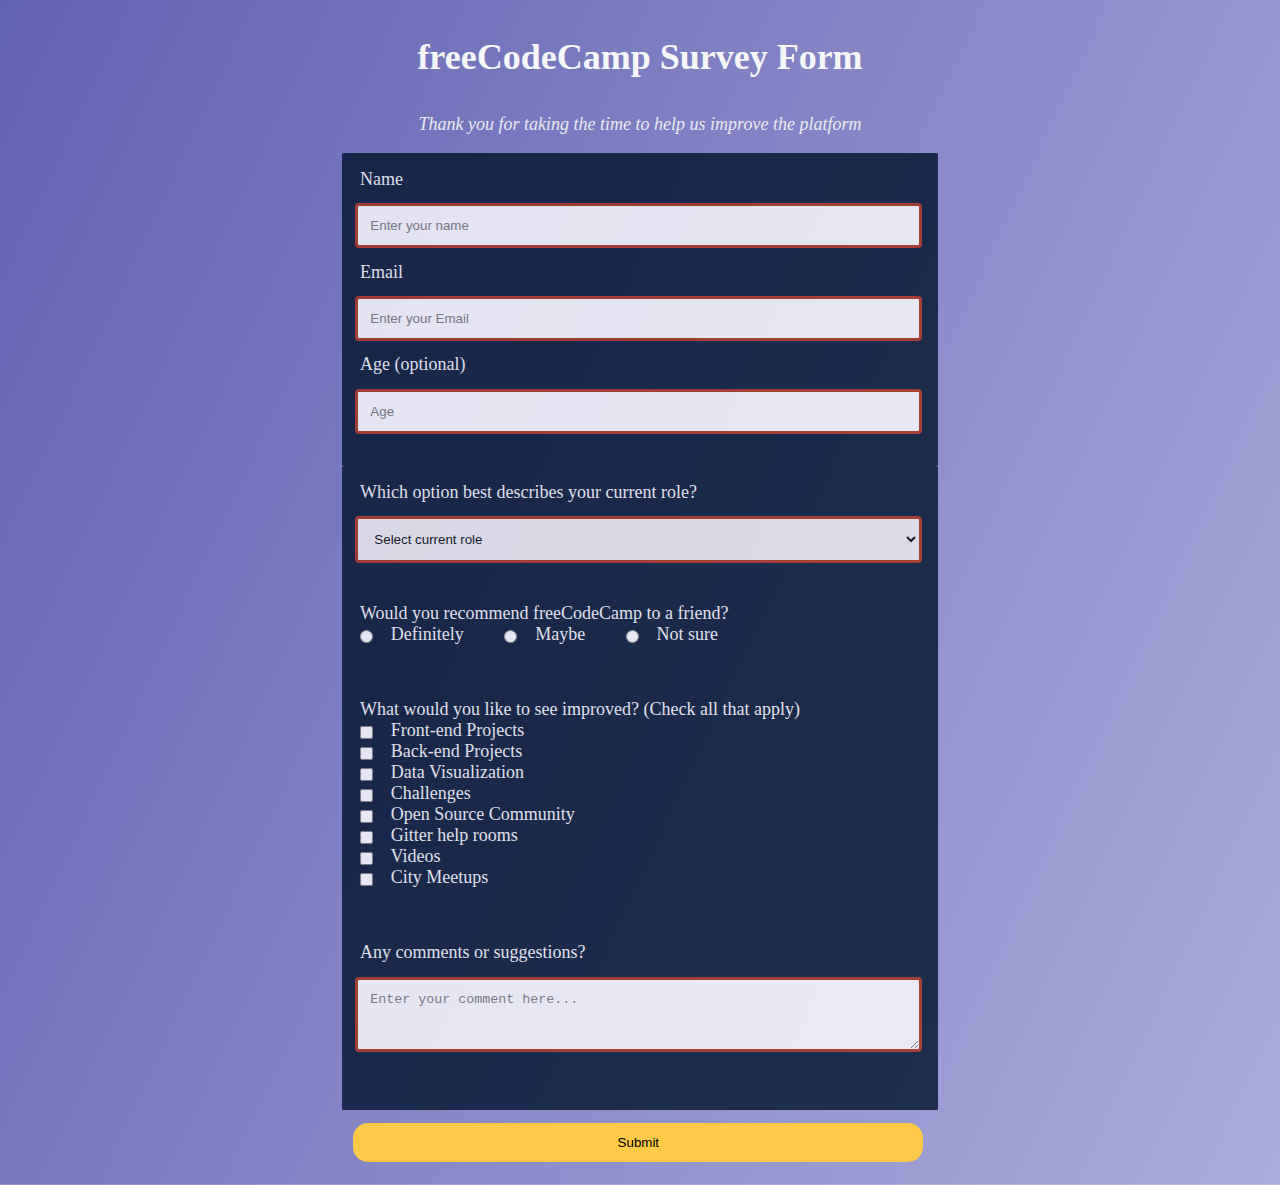
==== Responsive Web Design/5-Project(1) Survey Form/index.html @ fd01b982 "Change filenames" ====
<!DOCTYPE html>
<html lang="en">

<head>
  <title>freeCodeCamp Survey Form</title>
  <meta charset="UTF-8">
  <link rel="stylesheet" href="styles.css" />
</head>

<body>
  <h1 id="title">freeCodeCamp Survey Form</h1>
  <p id="description">Thank you for taking the time to help us improve the platform</p>

  <form id="survey-form">
    <fieldset>
      <label id="name-label"> Name
        <input id="name" type="text" placeholder="Enter your name" required /></label>

      <label id="email-label"> Email
        <input id="email" type="email" placeholder="Enter your Email" required /></label>

      <label id="number-label"> Age (optional)
        <input id="number" type="number" placeholder="Age" min="16" max="120" /></label>
    </fieldset>

    <fieldset>
      <label>Which option best describes your current role?
        <select id="dropdown">
          <option value="">Select current role</option>
          <option value="1"> Student</option>
          <option value="2"> Full Time Job</option>
          <option value="3"> Full Time Learner</option>
          <option value="4">Prefer not to say</option>
          <option value="5">Other</option>
        </select>
      </label>

      <label>Would you recommend freeCodeCamp to a friend?</label><br>
      <label><input type="radio" name="radio-button" value="definetely" class="inline" /> Definitely</label>
      <label><input type="radio" name="radio-button" value="maybe" class="inline" /> Maybe<label>
      <label><input type="radio" name="radio-button" class="inline" value="not-sure" /> Not sure</label>
      
      <div class="improve-options">
        <label>What would you like to see improved? (Check all that apply)</label><br>
        <label><input class="inline" type="checkbox" name="survey-form" value="frontend-p" /> Front-end
          Projects</label><br>
        <label><input class="inline" type="checkbox" name="survey-form" value="backend-p" /> Back-end
          Projects</label><br>
        <label><input class="inline" type="checkbox" name="survey-form" value="data-vis" /> Data
          Visualization</label><br>
        <label><input class="inline" type="checkbox" name="survey-form" value="challanges" /> Challenges</label><br>
        <label><input class="inline" type="checkbox" name="survey-form" value="open-source-com" /> Open Source
          Community</label><br>
        <label><input class="inline" type="checkbox" name="survey-form" value="help-rooms" /> Gitter help
          rooms</label><br>
        <label><input class="inline" type="checkbox" name="survey-form" value="videos" /> Videos</label><br>
        <label><input class="inline" type="checkbox" name="survey-form" value="city-meetup" /> City
          Meetups</label><br>
      </div>

      <div class="comment">
        <label>Any comments or suggestions?</label>
        <textarea name="suggestion" rows="3" cols="30" placeholder="Enter your comment here..."></textarea>
      </div>   
    </fieldset>

    <input id="submit" type="submit" value="Submit" />
  </form>
</body>

</html>
---- Responsive Web Design/5-Project(1) Survey Form/styles.css ----
* {
  box-sizing: border-box;
}

body {
  margin: 0;
  background-image: linear-gradient(
      115deg,
      rgba(58, 58, 158, 0.8),
      rgba(136, 136, 206, 0.7)
    ),
    url(https://images.unsplash.com/photo-1604819360294-88464109e919?ixlib=rb-1.2.1&ixid=MnwxMjA3fDB8MHxwaG90by1wYWdlfHx8fGVufDB8fHx8&auto=format&fit=crop&w=1170&q=80);
  background-size: cover;
  background-repeat: no-repeat;
  background-position: center;
  color: #f5f6f7;
  font-family: Open Sans;
  font-size: 18px;
}

h1, p {
  margin: 1em auto;
  text-align: center;
}

#description{
  opacity: 0.9;
  font-style: italic;
}


form {
  width: 70vw;
  max-width: 600px;
  min-width: 300px;

  margin: 0 auto;
  padding-bottom: 0.5em;
}

fieldset {
  border-radius: 2px;
  background-color:#00132d;
  opacity: 0.8;
  border: 0; 
  padding: 1rem 0;
  border-bottom: 3px solid #00132d;
}

input,
textarea,
select {
  width: 95%;
  padding: 12px;
  border: 3px solid rgb(172,44,17);
  border-radius: 4px;
  resize: vertical;
  margin:1em;
}

.inline {
  width: unset;
  margin: 0 1em 0 0;
  vertical-align: middle;
}

input,label{
  margin:1em;
}

#submit{
  background-color:#fcca46;
  border:none;
  border-radius:15px;
}

.improve-options{
  margin-top:3em;
  margin-bottom:3em;
}

#dropdown{
  margin-bottom:3em;
}

input[type="checkbox"],[type="radio"]{
    cursor: pointer;
}
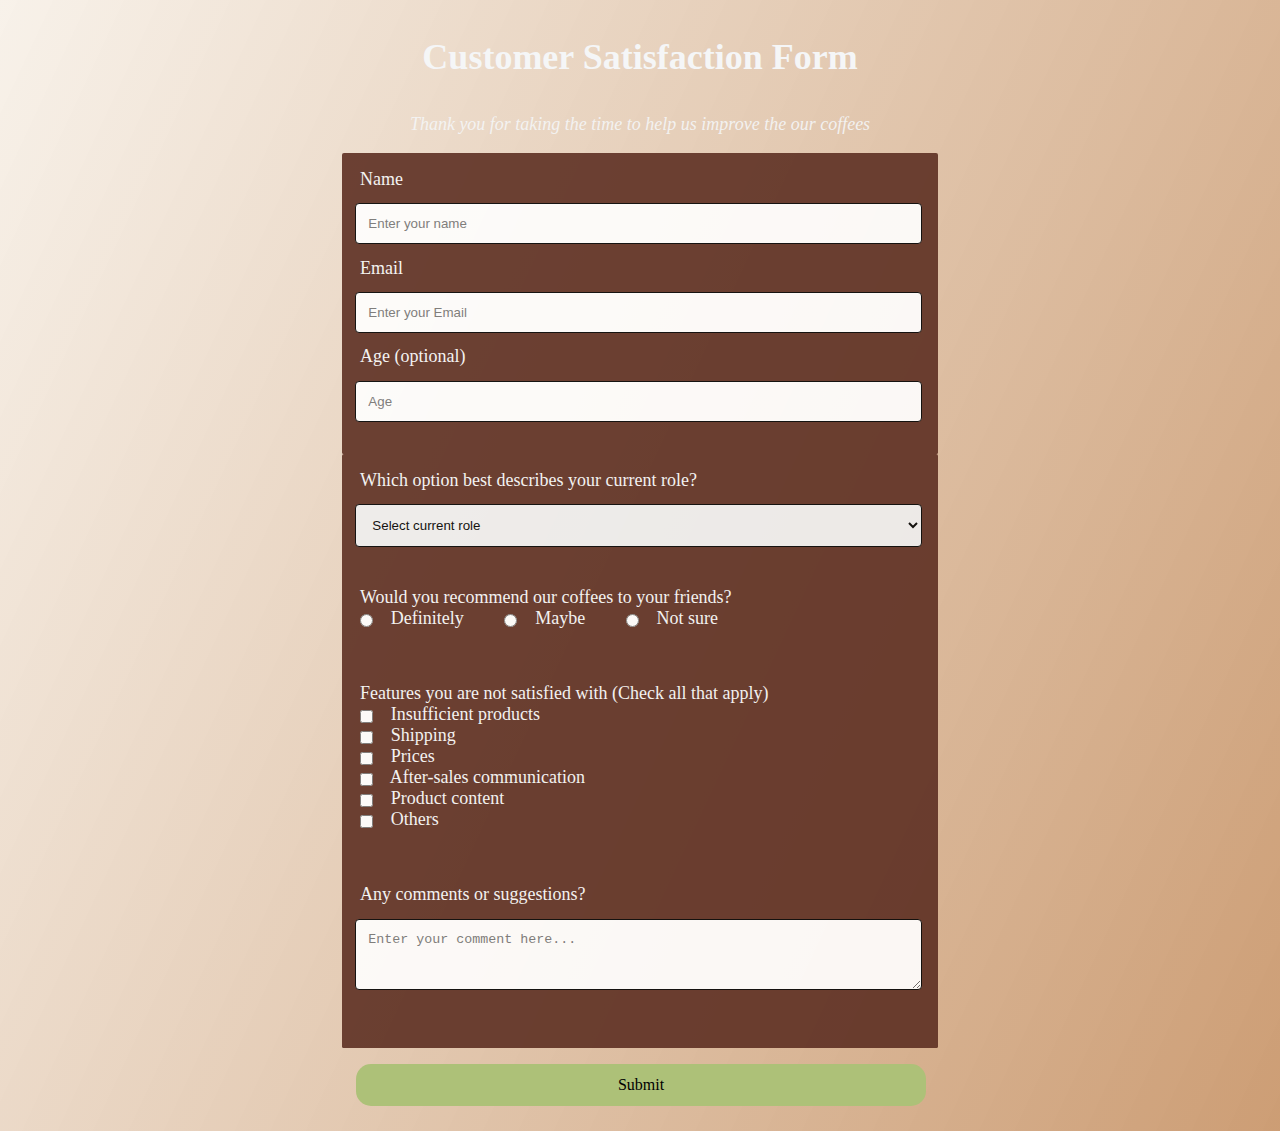
==== commit de97475b: "Change Survey Form Project" ====
--- a/Responsive Web Design/5-Project(1) Survey Form/index.html
+++ b/Responsive Web Design/5-Project(1) Survey Form/index.html
@@ -2,70 +2,63 @@
 <html lang="en">
 
 <head>
-  <title>freeCodeCamp Survey Form</title>
+  <title>Survey Form</title>
   <meta charset="UTF-8">
   <link rel="stylesheet" href="styles.css" />
 </head>
 
 <body>
-  <h1 id="title">freeCodeCamp Survey Form</h1>
-  <p id="description">Thank you for taking the time to help us improve the platform</p>
+  <h1 id="title">Customer Satisfaction Form</h1>
+  <p id="description">Thank you for taking the time to help us improve the our coffees</p>
 
   <form id="survey-form">
+
     <fieldset>
-      <label id="name-label"> Name
+      <label id="name-label"> Name 
         <input id="name" type="text" placeholder="Enter your name" required /></label>
 
-      <label id="email-label"> Email
+      <label id="email-label"> Email 
         <input id="email" type="email" placeholder="Enter your Email" required /></label>
 
-      <label id="number-label"> Age (optional)
-        <input id="number" type="number" placeholder="Age" min="16" max="120" /></label>
+      <label id="number-label"> Age (optional) 
+        <input id="number" type="number" placeholder="Age" min="16" max="120"/></label>
     </fieldset>
 
     <fieldset>
       <label>Which option best describes your current role?
-        <select id="dropdown">
-          <option value="">Select current role</option>
-          <option value="1"> Student</option>
-          <option value="2"> Full Time Job</option>
-          <option value="3"> Full Time Learner</option>
-          <option value="4">Prefer not to say</option>
-          <option value="5">Other</option>
-        </select>
-      </label>
-
-      <label>Would you recommend freeCodeCamp to a friend?</label><br>
+          <select id="dropdown">
+            <option value="">Select current role</option>
+            <option value="1"> Student</option>
+            <option value="2"> Full Time Employee</option>
+            <option value="3"> Employer</option>
+            <option value="4">Prefer not to say</option>
+            <option value="5">Other</option>
+          </select>
+    </label>
+      <label>Would you recommend our coffees to your friends?</label><br>
       <label><input type="radio" name="radio-button" value="definetely" class="inline" /> Definitely</label>
       <label><input type="radio" name="radio-button" value="maybe" class="inline" /> Maybe<label>
-      <label><input type="radio" name="radio-button" class="inline" value="not-sure" /> Not sure</label>
-      
+        <label><input type="radio" name="radio-button" class="inline" value="not-sure" /> Not sure</label>
+
       <div class="improve-options">
-        <label>What would you like to see improved? (Check all that apply)</label><br>
-        <label><input class="inline" type="checkbox" name="survey-form" value="frontend-p" /> Front-end
-          Projects</label><br>
-        <label><input class="inline" type="checkbox" name="survey-form" value="backend-p" /> Back-end
-          Projects</label><br>
-        <label><input class="inline" type="checkbox" name="survey-form" value="data-vis" /> Data
-          Visualization</label><br>
-        <label><input class="inline" type="checkbox" name="survey-form" value="challanges" /> Challenges</label><br>
-        <label><input class="inline" type="checkbox" name="survey-form" value="open-source-com" /> Open Source
-          Community</label><br>
-        <label><input class="inline" type="checkbox" name="survey-form" value="help-rooms" /> Gitter help
-          rooms</label><br>
-        <label><input class="inline" type="checkbox" name="survey-form" value="videos" /> Videos</label><br>
-        <label><input class="inline" type="checkbox" name="survey-form" value="city-meetup" /> City
-          Meetups</label><br>
+        <label>Features you are not satisfied with (Check all that apply)</label><br>
+        <label><input class="inline" type="checkbox" name="survey-form" value="frontend-p" /> 
+Insufficient products</label><br>
+        <label><input class="inline" type="checkbox" name="survey-form" value="backend-p" /> Shipping</label><br>
+        <label><input class="inline" type="checkbox" name="survey-form" value="data-vis" /> Prices</label><br>
+        <label><input class="inline" type="checkbox" name="survey-form" value="challanges" /> After-sales communication</label><br>
+        <label><input class="inline" type="checkbox" name="survey-form" value="open-source-com" /> Product content</label><br>
+        <label><input class="inline" type="checkbox" name="survey-form" value="help-rooms" /> Others</label><br>
       </div>
-
       <div class="comment">
         <label>Any comments or suggestions?</label>
         <textarea name="suggestion" rows="3" cols="30" placeholder="Enter your comment here..."></textarea>
-      </div>   
+      </div>
     </fieldset>
 
     <input id="submit" type="submit" value="Submit" />
   </form>
+
 </body>
 
 </html>--- a/Responsive Web Design/5-Project(1) Survey Form/styles.css
+++ b/Responsive Web Design/5-Project(1) Survey Form/styles.css
@@ -1,3 +1,4 @@
+
 * {
   box-sizing: border-box;
 }
@@ -6,12 +7,11 @@
   margin: 0;
   background-image: linear-gradient(
       115deg,
-      rgba(58, 58, 158, 0.8),
-      rgba(136, 136, 206, 0.7)
+      rgba(243, 233, 220, 0.6),
+      rgba(192, 133, 82, 0.8)
     ),
-    url(https://images.unsplash.com/photo-1604819360294-88464109e919?ixlib=rb-1.2.1&ixid=MnwxMjA3fDB8MHxwaG90by1wYWdlfHx8fGVufDB8fHx8&auto=format&fit=crop&w=1170&q=80);
+    url(https://images.unsplash.com/photo-1509042239860-f550ce710b93?ixlib=rb-1.2.1&ixid=MnwxMjA3fDB8MHxwaG90by1wYWdlfHx8fGVufDB8fHx8&auto=format&fit=crop&w=387&q=80);
   background-size: cover;
-  background-repeat: no-repeat;
   background-position: center;
   color: #f5f6f7;
   font-family: Open Sans;
@@ -33,18 +33,17 @@
   width: 70vw;
   max-width: 600px;
   min-width: 300px;
-
   margin: 0 auto;
   padding-bottom: 0.5em;
 }
 
 fieldset {
   border-radius: 2px;
-  background-color:#00132d;
-  opacity: 0.8;
+  background-color:#5e3023;
+  opacity: 0.9;
   border: 0; 
   padding: 1rem 0;
-  border-bottom: 3px solid #00132d;
+  border-bottom: 3px solid #5e3023;
 }
 
 input,
@@ -52,7 +51,7 @@
 select {
   width: 95%;
   padding: 12px;
-  border: 3px solid rgb(172,44,17);
+  border: 1px solid;
   border-radius: 4px;
   resize: vertical;
   margin:1em;
@@ -69,9 +68,11 @@
 }
 
 #submit{
-  background-color:#fcca46;
+  background-color:#adc178;
   border:none;
   border-radius:15px;
+  font-size:16px;
+  font-family:Cursive, Brush Script MT;
 }
 
 .improve-options{
